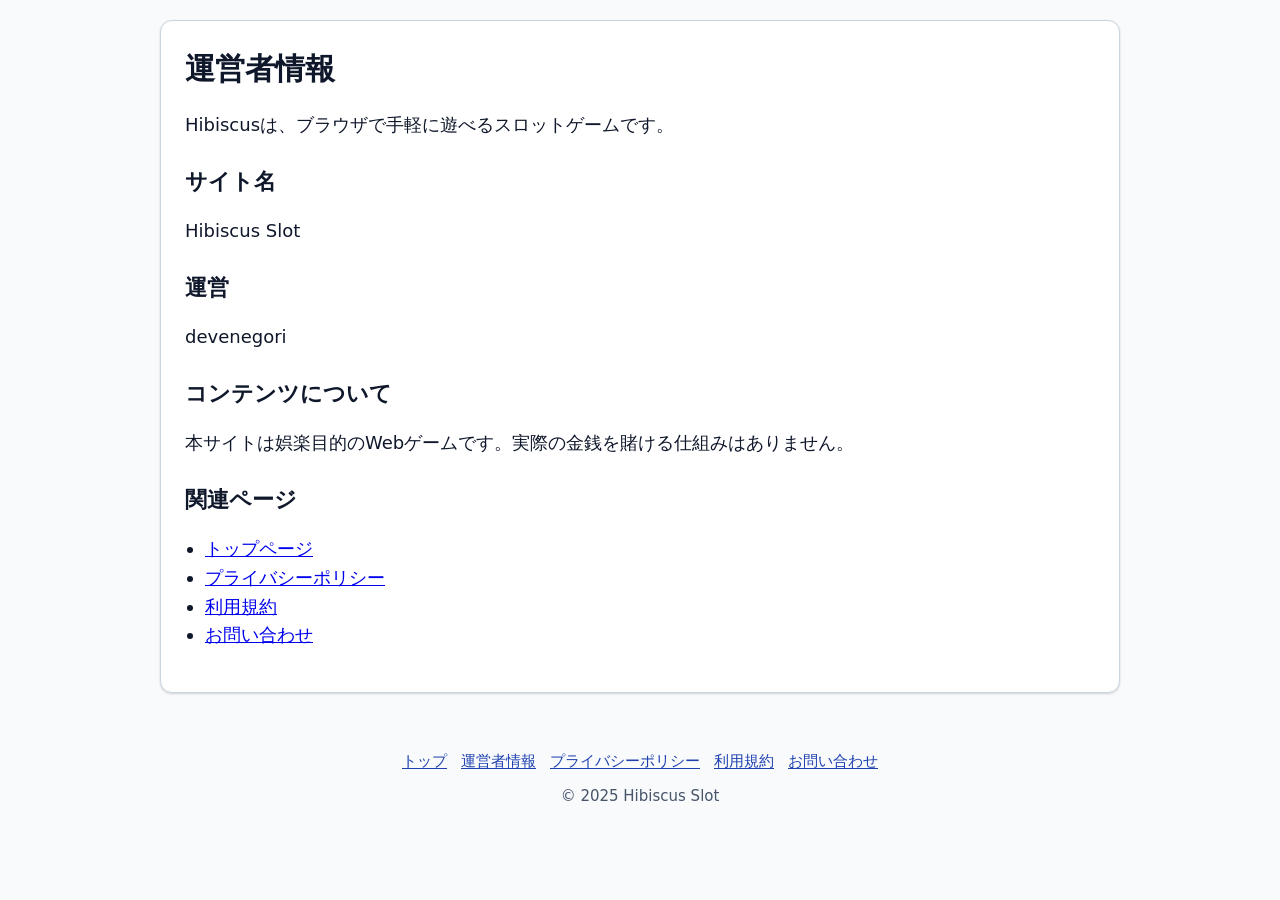
==== about.html @ 3efffb75 "Add policy pages and rename public site branding to Hibiscus" ====
<!DOCTYPE html>
<html lang="ja">
<head>
  <meta charset="UTF-8">
  <meta name="viewport" content="width=device-width, initial-scale=1.0">
  <title>運営者情報 | Hibiscus</title>
  <script async src="https://pagead2.googlesyndication.com/pagead/js/adsbygoogle.js?client=ca-pub-4931880787884929" crossorigin="anonymous"></script>
  <link rel="icon" href="data:,">
  <meta name="color-scheme" content="light dark">
  <link rel="stylesheet" href="style.css?v=20260310-5">
</head>
<body>
  <main class="static-page-main">
    <article class="static-page-card">
      <h1>運営者情報</h1>
      <p>Hibiscusは、ブラウザで手軽に遊べるスロットゲームです。</p>

      <h2>サイト名</h2>
      <p>Hibiscus Slot</p>

      <h2>運営</h2>
      <p>devenegori</p>

      <h2>コンテンツについて</h2>
      <p>本サイトは娯楽目的のWebゲームです。実際の金銭を賭ける仕組みはありません。</p>

      <h2>関連ページ</h2>
      <ul>
        <li><a href="index.html">トップページ</a></li>
        <li><a href="privacy-policy.html">プライバシーポリシー</a></li>
        <li><a href="terms.html">利用規約</a></li>
        <li><a href="contact.html">お問い合わせ</a></li>
      </ul>
    </article>
  </main>

  <footer class="app-footer" role="contentinfo">
    <nav class="footer-links" aria-label="サイト情報">
      <a href="index.html">トップ</a>
      <a href="about.html">運営者情報</a>
      <a href="privacy-policy.html">プライバシーポリシー</a>
      <a href="terms.html">利用規約</a>
      <a href="contact.html">お問い合わせ</a>
    </nav>
    <small>© 2025 Hibiscus Slot</small>
  </footer>
</body>
</html>
---- style.css ----
/* Design tokens */
:root {
  --color-bg: #f8fafc;
  --color-surface: #ffffff;
  --color-text: #0f172a;
  --color-muted: #475569;
  --color-primary: #1e40af;
  --color-primary-hover: #1d4ed8;
  --color-border: #cbd5e1;
  --color-error: #dc2626;
  --shadow: 0 1px 2px rgba(0,0,0,0.06), 0 1px 3px rgba(0,0,0,0.1);
  --radius: 12px;
  --spacing: 16px;
  --font-family: system-ui, -apple-system, Segoe UI, Roboto, Helvetica, Arial, "Noto Sans JP", "Hiragino Kaku Gothic ProN", "BIZ UDGothic", Meiryo, sans-serif;
  --fs-base: clamp(14px, 1.2vw + 10px, 18px);
  --fs-h1: clamp(20px, 2vw + 16px, 28px);
  --fs-h2: clamp(18px, 1.4vw + 14px, 22px);

  /* Dark mode tokens */
  --color-bg-dark: #0b1222;
  --color-surface-dark: #0f172a;
  --color-text-dark: #e5e7eb;
  --color-muted-dark: #9ca3af;
  --color-primary-dark: #3b82f6;
  --color-primary-hover-dark: #60a5fa;
  --color-border-dark: #334155;
}

html, body { height: 100%; }
html { scroll-behavior: smooth; }

/* Use dynamic viewport unit for mobile URL bar collapse */
:root { --vh: 1vh; }
.app-main { min-height: calc(var(--vh) * 100 - 60px); }

body {
  font-family: var(--font-family);
  background-color: var(--color-bg);
  color: var(--color-text);
  margin: 0;
  line-height: 1.6;
  font-size: var(--fs-base);
  -webkit-tap-highlight-color: transparent;
  display: flex;
  flex-direction: column;
  align-items: center;
}

body.dark {
  --color-bg: var(--color-bg-dark);
  --color-surface: var(--color-surface-dark);
  --color-text: var(--color-text-dark);
  --color-muted: var(--color-muted-dark);
  --color-primary: var(--color-primary-dark);
  --color-primary-hover: var(--color-primary-hover-dark);
  --color-border: var(--color-border-dark);
}

.app-main {
  width: 100%;
  max-width: 1100px;
  padding: 16px clamp(16px, 4vw, 32px) 32px;
  display: flex;
  flex-direction: column;
  gap: clamp(16px, 4vw, 32px);
  align-items: center;
}
/* 以前の2カラムは廃止し、常に1カラムで上部をゲームに占有させる */

.app-main > * {
  width: 100%;
}

.game-panel, .settings-panel, .side-panel {
  background: var(--color-surface);
  border: 1px solid var(--color-border);
  border-radius: var(--radius);
  padding: clamp(12px, 2vw, 20px);
  box-shadow: var(--shadow);
}

.slot-container { display: grid; grid-auto-flow: row; justify-items: center; gap: 8px; width: 100%; }
.top-hud { display: grid; grid-auto-flow: row; justify-items: center; gap: 6px; margin-bottom: 8px; }
.ad-status-strip {
  display: flex;
  gap: 12px;
  align-items: center;
  justify-content: center;
  flex-wrap: wrap;
  font-size: 12px;
  font-weight: 700;
  color: rgba(255,255,255,.88);
  background: rgba(0,0,0,.35);
  border: 1px solid rgba(255,255,255,.12);
  border-radius: 999px;
  padding: 4px 10px;
}
.top-hud .credit-panel { position: static; left: auto; top: auto; transform: none; }
.top-hud .meter-panel { position: static; left: auto; top: auto; transform: none; }
.reel-frame {
  position: relative;
  display: flex;
  justify-content: center;
  align-items: center;
  gap: clamp(8px, 2vw, 16px);
  --marqueeH: clamp(16px, 3vw, 24px);
  padding: calc(var(--marqueeH) + 10px) clamp(14px, 3vw, 20px) clamp(10px, 2vw, 16px);
  border-radius: 16px;
  background:
    radial-gradient(120% 120% at 50% 30%, rgba(255,90,0,.18), rgba(255,0,0,0) 60%),
    linear-gradient(180deg, #1a1f2b, #0f1420);
  border: 3px solid #2b3445;
  box-shadow: inset 0 2px 8px rgba(0,0,0,.5), 0 10px 24px rgba(0,0,0,.35);
}

/* Digital credit display (top) */
.credit-panel {
  position: absolute;
  top: 6px;
  left: 50%;
  transform: translateX(-50%);
  display: inline-grid;
  grid-auto-flow: row;
  gap: 2px;
  align-items: center;
  justify-items: center;
  padding: 6px 10px;
  min-width: clamp(120px, 28vw, 200px);
  border-radius: 8px;
  background: radial-gradient(120% 120% at 50% 50%, rgba(0,0,0,.65), rgba(0,0,0,.4));
  border: 1px solid rgba(255,255,255,.08);
  box-shadow: inset 0 2px 8px rgba(0,0,0,.6), 0 2px 8px rgba(0,0,0,.3);
  z-index: 4; /* above hibiscus background, below reels */
}
.credit-label {
  font-size: 10px;
  letter-spacing: 0.28em;
  color: rgba(255,255,255,.55);
  font-weight: 700;
}
.digit-display {
  font-variant-numeric: tabular-nums;
  font-family: "Segoe UI Mono", Consolas, Menlo, monospace;
  font-size: clamp(22px, 6vw, 42px);
  line-height: 1;
  letter-spacing: 0.08em;
  color: #1cff76;
  text-shadow:
    0 0 6px rgba(0,255,120,.88),
    0 0 14px rgba(0,180,90,.75),
    0 0 26px rgba(0,140,70,.6);
  filter: saturate(1.2) brightness(1.05);
}

/* Stats meters under the credit */
.meter-panel {
  position: absolute;
  top: 44px;
  left: 50%;
  transform: translateX(-50%);
  display: grid;
  grid-auto-flow: column;
  grid-auto-columns: minmax(90px, 1fr);
  gap: 6px;
  z-index: 4;
}
.meter-box { display: grid; justify-items: center; gap: 2px; padding: 4px 6px; background: rgba(0,0,0,.35); border: 1px solid rgba(255,255,255,.08); border-radius: 6px; box-shadow: inset 0 2px 8px rgba(0,0,0,.5); }
.meter-label { font-size: 10px; color: rgba(255,255,255,.66); letter-spacing: .12em; font-weight: 700; }
.meter-label.red { color: #ff6b6b; }
.meter-label.orange { color: #ffb85c; }
.meter-label.cyan { color: #60a5fa; }
.digit-small { font-family: "Segoe UI Mono", Consolas, Menlo, monospace; font-variant-numeric: tabular-nums; font-size: clamp(14px, 3.6vw, 18px); color: #a7f3d0; text-shadow: 0 0 6px rgba(34,197,94,.9), 0 0 12px rgba(16,185,129,.7); }
.digit-small.red { color: #ff6666; text-shadow: 0 0 6px rgba(255,80,80,.9), 0 0 12px rgba(200,50,50,.7); }
.digit-small.orange { color: #ffb85c; text-shadow: 0 0 6px rgba(255,184,92,.9), 0 0 12px rgba(220,120,50,.7); }
.digit-small.cyan { color: #7dd3fc; text-shadow: 0 0 6px rgba(125,211,252,.9), 0 0 12px rgba(59,130,246,.7); }
.digit-display.ping { animation: digit-ping .28s ease-out 1; }
@keyframes digit-ping {
  0% { filter: saturate(1.2) brightness(1.05); text-shadow: 0 0 8px rgba(0,255,120,.9), 0 0 14px rgba(0,180,90,.8), 0 0 26px rgba(0,140,70,.65); }
  50% { filter: saturate(1.6) brightness(1.35); text-shadow: 0 0 12px rgba(0,255,120,1), 0 0 22px rgba(0,220,120,.95), 0 0 38px rgba(0,180,90,.85); }
  100% { filter: saturate(1.2) brightness(1.05); }
}
.slot-machine { display: inline-flex; justify-content: center; align-items: center; gap: clamp(8px, 2vw, 16px); position: relative; z-index: 5; }
.game-panel, .reel-frame, .slot-machine { cursor: pointer; }
.reel {
  width: clamp(72px, 12vw, 120px);
  height: clamp(108px, 18vw, 180px);
  border: 2px solid #3b4457;
  background: linear-gradient(180deg, #eef0f5, #cfd6e0);
  overflow: hidden;
  display: flex;
  flex-direction: column;
  justify-content: center;
  border-radius: 10px;
  box-shadow: inset 0 2px 10px rgba(0,0,0,.25), 0 2px 6px rgba(0,0,0,.25);
}
.reel-content { display: flex; flex-direction: column; }
.reel span {
  height: calc(100% / 3);
  display: grid;
  place-items: center;
  font-size: clamp(24px, 4vw, 36px);
  font-weight: 700;
  user-select: none;
}
.reel span.bar { background: #111827; color: #fff; border-radius: 6px; padding: 2px 8px; letter-spacing: .08em; }
.seven {
  /* Bold, vivid pink 7 with dark outline (high contrast) */
  font-family: "Arial Black", Impact, var(--font-family);
  font-weight: 900;
  font-size: clamp(28px, 5.2vw, 46px);
  color: #ff39b4; /* vivid pink */
  /* Dark outline for readability on light reel */
  -webkit-text-stroke: 2.2px #1a0a1a;
  text-shadow:
    -1px -1px 0 #1a0a1a,
     1px -1px 0 #1a0a1a,
    -1px  1px 0 #1a0a1a,
     1px  1px 0 #1a0a1a,
     0px  2px 4px rgba(0,0,0,.35),
     0px -1px 0 rgba(255,255,255,.65);
}

.message { font-weight: 700; margin-top: 8px; min-height: 1.6em; opacity: 0; transform: translateY(6px); transition: opacity .25s ease, transform .25s ease; }
.message.show { opacity: 1; transform: translateY(0); }
.message.error { color: var(--color-error); }
.coin { margin-top: 4px; color: var(--color-muted); font-weight: 600; }

.ad-overlay-root {
  position: fixed;
  inset: 0;
  z-index: 1000;
  display: grid;
  place-items: center;
  pointer-events: none;
}
.ad-overlay-root[hidden] { display: none !important; }

.ad-modal {
  position: absolute;
  inset: 0;
  background: rgba(0, 0, 0, 0.55);
  display: grid;
  place-items: center;
  padding: 16px;
  pointer-events: auto;
}
.ad-modal[hidden] { display: none !important; }

.ad-modal-card {
  width: min(92vw, 420px);
  background: var(--color-surface);
  color: var(--color-text);
  border: 1px solid var(--color-border);
  border-radius: 14px;
  box-shadow: var(--shadow);
  padding: 18px;
}

.ad-modal-card h2 {
  margin: 0 0 8px;
  font-size: clamp(18px, 3vw, 22px);
}

.ad-modal-card p {
  margin: 0 0 14px;
  color: var(--color-muted);
}

.ad-modal-actions {
  display: flex;
  gap: 10px;
  justify-content: flex-end;
  flex-wrap: wrap;
}

.ad-btn {
  min-height: 40px;
  padding: 8px 14px;
  border-radius: 10px;
  border: 1px solid var(--color-border);
  background: var(--color-surface);
  color: var(--color-text);
  cursor: pointer;
}

.ad-btn.ad-btn-primary {
  background: var(--color-primary);
  color: #fff;
  border-color: transparent;
}

.ad-btn:disabled {
  opacity: .6;
  cursor: not-allowed;
}

.footer-links {
  display: flex;
  flex-wrap: wrap;
  gap: 10px 14px;
  justify-content: center;
  margin-bottom: 8px;
}

.footer-links a {
  color: var(--color-primary);
  text-decoration: underline;
  text-underline-offset: 2px;
  font-size: 0.95rem;
}

.static-page-main {
  width: min(960px, calc(100% - 32px));
  margin: 20px auto 40px;
}

.static-page-card {
  background: var(--color-surface);
  border: 1px solid var(--color-border);
  border-radius: var(--radius);
  box-shadow: var(--shadow);
  padding: clamp(16px, 2.4vw, 24px);
}

.static-page-card h1 {
  margin: 0 0 12px;
  font-size: clamp(22px, 3.2vw, 30px);
}

.static-page-card h2 {
  margin: 24px 0 8px;
  font-size: clamp(18px, 2.4vw, 22px);
}

.static-page-card p,
.static-page-card li {
  color: var(--color-text);
}

.static-page-card ul {
  padding-left: 20px;
}

.controls { display: flex; justify-content: center; flex-wrap: wrap; gap: 12px; margin-top: 10px; }
button { min-height: 44px; min-width: 44px; padding: 10px 16px; font-size: 1rem; background: var(--color-primary); color: #fff; border: none; border-radius: 999px; cursor: pointer; box-shadow: var(--shadow); transition: background .2s, transform .06s;
}
button.primary { font-weight: 700; }
@media (hover: hover) { button:hover:not(:disabled) { background: var(--color-primary-hover); transform: translateY(-1px); } }
button:active { transform: translateY(0); }
button:disabled { background: var(--color-border); cursor: not-allowed; box-shadow: none; }
button:focus-visible { outline: 2px solid var(--color-primary); outline-offset: 2px; }

.button-like { background: var(--color-surface); color: var(--color-text); border: 1px solid var(--color-border); border-radius: 10px; padding: 8px 12px; }
.select-like { background: var(--color-surface); color: var(--color-text); border: 1px solid var(--color-border); border-radius: 10px; padding: 8px 12px; min-height: 40px; }

/* Hibiscus */
.hibiscus-side {
  position: relative;
  width: clamp(64px, 12vw, 112px);
  height: clamp(64px, 12vw, 112px);
  background: radial-gradient(circle at 50% 50%, rgba(255,0,0,0.08) 0%, transparent 70%);
  border-radius: 50%;
  pointer-events: none;
  isolation: isolate; /* layer for ::before/::after z-index */
}
.reel-frame .hibiscus-side { position: absolute; top: -34px; z-index: 2; }
.reel-frame #hibiscus { left: -26px; }
.reel-frame #hibiscus-right { right: -26px; }
.hibiscus-side::after {
  
  /* Leaves behind the flower */
  content: "";
  position: absolute;
  inset: 0;
  z-index: 1;
  background: center/contain no-repeat url("data:image/svg+xml;utf8,<svg xmlns='http://www.w3.org/2000/svg' viewBox='0 0 100 100'><g fill='%2322c55e' opacity='0.95'><ellipse cx='18' cy='62' rx='18' ry='10' transform='rotate(-28 18 62)'/><ellipse cx='82' cy='62' rx='18' ry='10' transform='rotate(28 82 62)'/></g><g fill='%2334d399' opacity='0.45'><ellipse cx='22' cy='60' rx='10' ry='6' transform='rotate(-28 22 60)'/><ellipse cx='78' cy='60' rx='10' ry='6' transform='rotate(28 78 60)'/></g></svg>");
  opacity: .2;
  filter: saturate(.9) brightness(.92);
}
.hibiscus-side::before {
  content: "";
  position: absolute;
  inset: 0;
  z-index: 2;
  background: center/contain no-repeat url("data:image/svg+xml;utf8,<svg xmlns='http://www.w3.org/2000/svg' viewBox='0 0 100 100'><g fill='%23ff1a1a'><ellipse cx='50' cy='16' rx='18' ry='22'/><ellipse cx='82' cy='34' rx='18' ry='22' transform='rotate(20 82 34)'/><ellipse cx='68' cy='78' rx='18' ry='22' transform='rotate(40 68 78)'/><ellipse cx='32' cy='78' rx='18' ry='22' transform='rotate(-40 32 78)'/><ellipse cx='18' cy='34' rx='18' ry='22' transform='rotate(-20 18 34)'/></g><circle cx='50' cy='52' r='12' fill='%23ffd84d'/><circle cx='54' cy='48' r='4' fill='%23ffffff' opacity='0.7'/></svg>");
  opacity: .18;
  filter: saturate(.7) brightness(.95);
  transition: opacity .2s ease, filter .2s ease, transform .2s ease;
}
.hibiscus-side.glowing,
.hibiscus-side.glow-normal {
  background: radial-gradient(circle at 50% 50%, rgba(255,0,0,0.35) 0%, rgba(255,0,0,0.22) 40%, transparent 75%);
  box-shadow: 0 0 14px rgba(255,0,0,0.65), 0 0 32px rgba(255,0,0,0.5), 0 0 60px rgba(255,0,0,0.35);
  animation: hibiscus-blink .44s steps(2, jump-none) infinite, pulse-glow 1.1s ease-in-out infinite;
}
.hibiscus-side.glowing::before,
.hibiscus-side.glow-normal::before,
.hibiscus-side.glow-strobe::before,
.hibiscus-side.glow-breathe::before,
.hibiscus-side.glow-wave::before,
.hibiscus-side.glow-twinkle::before,
.hibiscus-side.glow-steady::before,
.hibiscus-side.glow-ultraslow::before,
.hibiscus-side.glow-rotate::before,
.hibiscus-side.glow-leaf::before,
.hibiscus-side.glowing::after,
.hibiscus-side.glow-normal::after,
.hibiscus-side.glow-strobe::after,
.hibiscus-side.glow-breathe::after,
.hibiscus-side.glow-wave::after,
.hibiscus-side.glow-twinkle::after,
.hibiscus-side.glow-steady::after,
.hibiscus-side.glow-ultraslow::after,
.hibiscus-side.glow-leaf::after {
  opacity: 1;
  filter: saturate(1.25) brightness(1.1) drop-shadow(0 0 6px rgba(255,0,0,.55)) drop-shadow(0 0 14px rgba(255,0,0,.4));
}
.hibiscus-side.glow-strobe {
  background: radial-gradient(circle at 50% 50%, rgba(255,0,0,0.45) 0%, rgba(255,0,0,0.28) 40%, transparent 75%);
  box-shadow: 0 0 18px rgba(255,0,0,0.8), 0 0 46px rgba(255,0,0,0.6), 0 0 72px rgba(255,0,0,0.45);
  animation: strobe 0.18s steps(2, jump-none) infinite;
}
.hibiscus-side.glow-breathe {
  background: radial-gradient(circle at 50% 50%, rgba(255,0,0,0.32) 0%, rgba(255,0,0,0.2) 40%, transparent 75%);
  box-shadow: 0 0 18px rgba(255,0,0,0.6), 0 0 38px rgba(255,0,0,0.45);
  animation: pulse-glow 1.6s ease-in-out infinite;
}
.hibiscus-side.glow-wave {
  background: radial-gradient(circle at 50% 50%, rgba(255,0,0,0.36) 0%, rgba(255,0,0,0.24) 40%, transparent 75%);
  box-shadow: 0 0 16px rgba(255,0,0,0.7), 0 0 40px rgba(255,0,0,0.5);
  animation: hibiscus-blink .44s steps(2, jump-none) infinite;
}
.hibiscus-side.wave-a { animation-delay: 0s; }
.hibiscus-side.wave-b { animation-delay: .22s; }
.hibiscus-side.glow-twinkle {
  background: radial-gradient(circle at 50% 50%, rgba(255,0,0,0.4) 0%, rgba(255,0,0,0.26) 40%, transparent 75%);
  box-shadow: 0 0 20px rgba(255,0,0,0.78), 0 0 56px rgba(255,0,0,0.55);
  animation: twinkle 0.12s steps(2, jump-none) infinite, pulse-glow 1.2s ease-in-out infinite;
}
.hibiscus-side.glow-steady {
  background: radial-gradient(circle at 50% 50%, rgba(255,0,0,0.5) 0%, rgba(255,0,0,0.28) 40%, transparent 75%);
  box-shadow: 0 0 22px rgba(255,0,0,0.85), 0 0 64px rgba(255,0,0,0.6);
}
.hibiscus-side.glow-ultraslow {
  background: radial-gradient(circle at 50% 50%, rgba(255,0,0,0.35) 0%, rgba(255,0,0,0.22) 40%, transparent 75%);
  animation: hibiscus-blink 2.2s steps(2, jump-none) infinite;
}
.hibiscus-side.flash-red,
.hibiscus-side.flash-blue,
.hibiscus-side.flash-yellow {
  animation: color-flash .42s ease-out 1;
}

@keyframes color-flash {
  0% { box-shadow: 0 0 12px rgba(255,0,0,0.0); filter: brightness(1); }
  20% { box-shadow: 0 0 28px var(--flash-color, rgba(255,0,0,0.9)); filter: brightness(1.2); }
  100% { box-shadow: 0 0 6px rgba(255,0,0,0.0); filter: brightness(1); }
}
.flash-red { --flash-color: rgba(255,60,60,0.95) !important; }
.flash-blue { --flash-color: rgba(80,160,255,0.95) !important; }
.flash-yellow { --flash-color: rgba(255,224,60,0.95) !important; }

/* Premium: rotate the flower */
.hibiscus-side.glow-rotate { animation: pulse-glow 1.2s ease-in-out infinite; }
.hibiscus-side.glow-rotate::before { animation: rotate-hibi 2.6s linear infinite; transform-origin: 50% 50%; }
@keyframes rotate-hibi { from { transform: rotate(0deg);} to { transform: rotate(360deg);} }
/* Ultra premium: leaves-only green blink */
.hibiscus-side.glow-leaf {
  background: radial-gradient(circle at 50% 50%, rgba(16,185,129,0.34) 0%, rgba(16,185,129,0.18) 40%, transparent 75%);
  box-shadow: 0 0 16px rgba(16,185,129,0.7), 0 0 40px rgba(16,185,129,0.5);
}
.hibiscus-side.glow-leaf::before { opacity: .12; filter: saturate(.5) brightness(.7); }
.hibiscus-side.glow-leaf::after { filter: saturate(1.4) brightness(1.25) drop-shadow(0 0 10px rgba(16,185,129,.65)); animation: twinkle 0.14s steps(2, jump-none) infinite, pulse-glow 1.2s ease-in-out infinite; }

/* Premium: center-only yellow glow */
.hibiscus-side.glow-center {
  background: radial-gradient(circle at 50% 50%, rgba(255,216,77,0.35) 0%, rgba(255,216,77,0.22) 40%, transparent 75%);
  box-shadow: 0 0 14px rgba(255,216,77,0.65), 0 0 32px rgba(255,216,77,0.5), 0 0 60px rgba(255,216,77,0.35);
  animation: hibiscus-blink .44s steps(2, jump-none) infinite, pulse-glow 1.1s ease-in-out infinite;
}
.hibiscus-side.glow-center::before {
  background: center/contain no-repeat url("data:image/svg+xml;utf8,<svg xmlns='http://www.w3.org/2000/svg' viewBox='0 0 100 100'><circle cx='50' cy='52' r='12' fill='%23ffd84d'/><circle cx='54' cy='48' r='4' fill='%23ffffff' opacity='0.7'/></svg>");
}
.hibiscus-side.glow-center::after { opacity: 0; }

/* Premium: three-petal blink */
.hibiscus-side.glow-petal3 {
  background: radial-gradient(circle at 50% 50%, rgba(255,0,0,0.35) 0%, rgba(255,0,0,0.22) 40%, transparent 75%);
  box-shadow: 0 0 14px rgba(255,0,0,0.65), 0 0 32px rgba(255,0,0,0.5), 0 0 60px rgba(255,0,0,0.35);
  animation: hibiscus-blink .44s steps(2, jump-none) infinite, pulse-glow 1.1s ease-in-out infinite;
}
.hibiscus-side.glow-petal3::before {
  background: center/contain no-repeat url("data:image/svg+xml;utf8,<svg xmlns='http://www.w3.org/2000/svg' viewBox='0 0 100 100'><g fill='%23ff1a1a'><ellipse cx='50' cy='16' rx='18' ry='22'/><ellipse cx='82' cy='34' rx='18' ry='22' transform='rotate(20 82 34)'/><ellipse cx='18' cy='34' rx='18' ry='22' transform='rotate(-20 18 34)'/></g><circle cx='50' cy='52' r='12' fill='%23ffd84d'/><circle cx='54' cy='48' r='4' fill='%23ffffff' opacity='0.7'/></svg>");
}
@keyframes hibiscus-blink { 0%,100%{opacity:1;} 50%{opacity:.22;} }
@keyframes pulse-glow { 0%{ transform: scale(1);} 50%{ transform: scale(1.08);} 100%{ transform: scale(1);} }
@keyframes strobe { 0%,100%{filter: saturate(1.3) brightness(1.1);} 50%{ filter: saturate(1.3) brightness(0.6);} }
@keyframes twinkle { 0%,100%{opacity:1;} 50%{opacity:.2;} }

/* Reel spin scrolling */
@keyframes spin { 0%{ transform: translateY(0%);} 100%{ transform: translateY(-50%);} }
@keyframes spin-reverse { 0%{ transform: translateY(0%);} 100%{ transform: translateY(50%);} }
@keyframes reel-shake { 0%,100%{ transform: translate(0,0) rotate(0);} 20%{ transform: translate(-1px,1px) rotate(-0.8deg);} 40%{ transform: translate(2px,-1px) rotate(0.6deg);} 60%{ transform: translate(-2px,1px) rotate(-0.6deg);} 80%{ transform: translate(1px,-1px) rotate(0.8deg);} }
.reel-content.glitching { animation: reel-shake .5s steps(6,end); }
.reel-content.reverse { animation: spin-reverse .12s linear infinite; }
.reel-content.stall { animation-play-state: paused !important; }
@keyframes reel-nudge { 0%{ transform: translateY(0);} 50%{ transform: translateY(-8%);} 100%{ transform: translateY(0);} }
.reel-content.nudge { animation: reel-nudge .14s ease-out 1; }

/* Screen flash overlay for premium */
.flash-overlay { position: fixed; inset: 0; background: rgba(255,255,255,0.0); pointer-events: none; z-index: 9999; animation: flash-burst .18s ease-out 1; }
@keyframes flash-burst { 0%{ background: rgba(255,255,255,0); } 30%{ background: rgba(255,255,255,0.9);} 100%{ background: rgba(255,255,255,0);} }

/* Cabinet-like front panel */
.cabinet-panel {
  margin-top: 10px;
  display: grid;
  grid-template-columns: 1fr auto 1fr;
  align-items: center;
  gap: 12px;
  padding: 10px 12px;
  background: linear-gradient(180deg, #2b2f3a, #1b1e27);
  border-radius: 14px;
  border: 1px solid rgba(255,255,255,.06);
  box-shadow: inset 0 4px 10px rgba(0,0,0,.35), 0 4px 12px rgba(0,0,0,.2);
}
.cabinet-panel .panel-left, .cabinet-panel .panel-right, .cabinet-panel .panel-center {
  display: inline-flex; align-items: center; gap: 10px; justify-content: center;
}
.cabinet-panel .meter { color: #e5e7eb; font-weight: 700; }
.cabinet-panel .meter strong { font-size: 1.1rem; }

.cabinet-panel .bet {
  background: radial-gradient(circle at 30% 30%, #ff6363, #c81e1e);
  color: #fff; border-radius: 999px; padding: 10px 18px; font-weight: 800; letter-spacing: .06em; box-shadow: 0 4px 8px rgba(0,0,0,.35), inset 0 2px 6px rgba(255,255,255,.25);
}
.cabinet-panel .stop {
  width: 60px; height: 60px; border-radius: 50%;
  background: radial-gradient(circle at 30% 30%, #ff4d4d, #b91c1c);
  color: #fff; font-size: 1.1rem; font-weight: 800; border: none; box-shadow: 0 6px 12px rgba(0,0,0,.4), inset 0 3px 8px rgba(255,255,255,.25);
}
.cabinet-panel .stop:disabled { filter: grayscale(.35) brightness(.8); opacity: .7; }

/* Joystick-style lever */
.cabinet-panel .lever.joystick { position: relative; width: 96px; height: 96px; background: none; border: none; box-shadow: none; padding: 0; }
.lever.joystick .lever-base { position: absolute; inset: 2px; border-radius: 50%; background:
  radial-gradient(circle at 50% 50%, #111827 0 24%, transparent 25%),
  conic-gradient(from 200deg, rgba(255,255,255,.18), rgba(255,255,255,0) 60%),
  radial-gradient(circle at 50% 50%, #475569 0 60%, #1f2937 61% 100%);
  box-shadow: inset 0 8px 12px rgba(0,0,0,.35), 0 6px 16px rgba(0,0,0,.35);
}
.lever.joystick .lever-base::after{ content:""; position:absolute; left:50%; top:10%; transform: translateX(-50%); width:26px; height:78%; border-radius: 14px; background: linear-gradient(180deg, rgba(15,23,42,.65), rgba(15,23,42,.25)); box-shadow: inset 0 6px 10px rgba(0,0,0,.35), inset 0 -8px 12px rgba(255,255,255,.08); }
.lever.joystick .lever-stick { position: absolute; left: 50%; top: 16%; width: 18px; height: 60px; transform: translateX(-50%); border-radius: 12px; background: linear-gradient(180deg, #ffffff, #cdd6e1); box-shadow: inset 0 2px 6px rgba(255,255,255,.6), inset 0 -6px 10px rgba(15,23,42,.2); transition: top .16s ease; }
.lever.joystick .lever-ball { position: absolute; left: 50%; top: 56%; transform: translate(-50%, 0); width: 38px; height: 38px; border-radius: 50%; background: radial-gradient(circle at 35% 30%, #fff6, #fff0 42%), radial-gradient(circle at 50% 50%, #ff834d 0, #f97316 60%, #b45309 100%); box-shadow: 0 6px 10px rgba(0,0,0,.35), inset 0 3px 8px rgba(255,255,255,.35); transition: top .16s ease, transform .16s ease; }
.lever.joystick:hover .lever-ball { transform: translate(-50%, 1px) scale(1.02); }
.lever.joystick:active .lever-ball, .lever.joystick.engaged .lever-ball { top: 78%; transform: translate(-50%, 0) scale(.98); }
.lever.joystick:active .lever-stick, .lever.joystick.engaged .lever-stick { top: 34%; }
.lever.joystick:focus-visible { outline: 2px solid #60a5fa; outline-offset: 3px; border-radius: 12px; }

/* How to / Settings */
.howto-list { margin: 0; padding-left: 1.2rem; }
.howto-list li { margin: 4px 0; }
.quests-list { list-style: none; margin: 0; padding: 0; display: grid; gap: 8px; }
.quest-item { display: grid; gap: 4px; }
.quest-title { font-weight: 600; }
.quest-item.completed .quest-title { color: var(--color-muted); text-decoration: line-through; }
.quest-progress { height: 8px; background: var(--color-border); border-radius: 4px; overflow: hidden; }
.quest-progress-bar { height: 100%; background: var(--color-primary); width: 0%; transition: width 0.3s ease; }
.quest-count { font-size: 0.85em; color: var(--color-muted); text-align: right; }
.settings-grid { display: grid; grid-template-columns: 1fr; gap: 10px; }
@media (min-width: 520px) { .settings-grid { grid-template-columns: 1fr 1fr; } }
.setting-item { display: grid; grid-template-columns: auto 1fr; gap: 8px 16px; align-items: center; padding: 10px; border: 1px dashed var(--color-border); border-radius: 10px; }
.setting-label { color: var(--color-muted); }
.setting-control { text-align: right; }
.setting-control .select-like { min-width: 120px; }

.app-footer {
  text-align: center;
  color: var(--color-muted);
  padding: 16px;
  width: 100%;
  max-width: 1100px;
}

.app-footer .developer-credit::before {
  content: '|';
  margin: 0 8px;
}

.ending-overlay {
  position: fixed;
  inset: 0;
  display: flex;
  align-items: center;
  justify-content: center;
  background: rgba(0, 0, 0, 0.9);
  color: #fff;
  text-align: center;
  padding: 40px 20px;
  animation: fade-in 0.8s forwards;
  z-index: 999;
}

.ending-overlay[hidden] {
  display: none;
}

.ending-overlay .credits {
  display: flex;
  flex-direction: column;
  gap: 12px;
  font-size: 1.25rem;
  animation: credits-scroll 5s forwards;
}
.ending-overlay .credits p {
  margin: 0;
  opacity: 0;
  animation: text-fade 0.8s forwards;
}
.ending-overlay .credits p.congrats {
  animation-delay: 0.8s;
}
.ending-overlay .credits p.developer-credit {
  animation-delay: 2.4s;
}

@keyframes text-fade {
  from { opacity: 0; }
  to { opacity: 1; }
}
@keyframes fade-in {
  from { opacity: 0; }
  to { opacity: 1; }
}

@keyframes credits-scroll {
  from { transform: translateY(100%); }
  to { transform: translateY(0); }
}

/* Accessibility helpers */
.sr-only { position: absolute !important; width: 1px; height: 1px; padding: 0; margin: -1px; overflow: hidden; clip: rect(0, 0, 0, 0); white-space: nowrap; border: 0; }

/* Responsive layout for very small screens */
  @media (max-width: 600px) {
  .top-hud { gap: 4px; margin-bottom: 6px; }
  .top-hud .credit-panel { min-width: 140px; }
  .top-hud .meter-panel { grid-auto-columns: minmax(64px, 1fr); }

  .reel-frame { --marqueeH: 24px; padding: calc(var(--marqueeH) + 8px) 12px 10px; border-radius: 14px; }
  .reel-frame .hibiscus-side { width: 54px; height: 54px; top: -24px; }
  .reel-frame #hibiscus { left: -12px; }
  .reel-frame #hibiscus-right { right: -12px; }
    
    /* Move/size the credit display for phones */
    .credit-panel { padding: 6px 10px; min-width: 140px; }
    .digit-display { font-size: clamp(26px, 7vw, 38px); }
    /* Hide bottom coin text on phones to avoid duplication */
    .coin { display: none; }
  /* Controls: lever fixed on the right for thumb reachability */
  .cabinet-panel { grid-template-columns: 1fr auto; gap: 10px; }
  .cabinet-panel .panel-center { grid-column: 1; grid-row: 1; justify-content: flex-start; }
  .cabinet-panel .panel-left { grid-column: 1; grid-row: 2; justify-content: flex-start; }
  .cabinet-panel .panel-right { grid-column: 2; grid-row: 1 / span 2; justify-content: flex-end; align-self: center; }
  .cabinet-panel .stop { width: 62px; height: 62px; }
  .cabinet-panel .lever.joystick { width: 92px; height: 92px; }

  .slot-machine { gap: 6px; }
  .reel { width: 86px; height: 156px; }
  .reel span { font-size: 2.2rem; }
}

/* Reduced motion: limit to decorative effects (keep reels functional) */
@media (prefers-reduced-motion: reduce) {
  .hibiscus-side, .message, .cabinet-panel .lever.joystick::before {
    animation-duration: .001ms !important;
    animation-iteration-count: 1 !important;
  }
  .hibiscus-side, .message, .cabinet-panel .lever.joystick, button {
    transition-duration: .001ms !important;
  }
  html { scroll-behavior: auto !important; }
  /* Do NOT disable .reel-content spin animation */
  .ending-overlay, .ending-overlay .credits {
    animation: none !important;
    transform: none !important;
  }
}
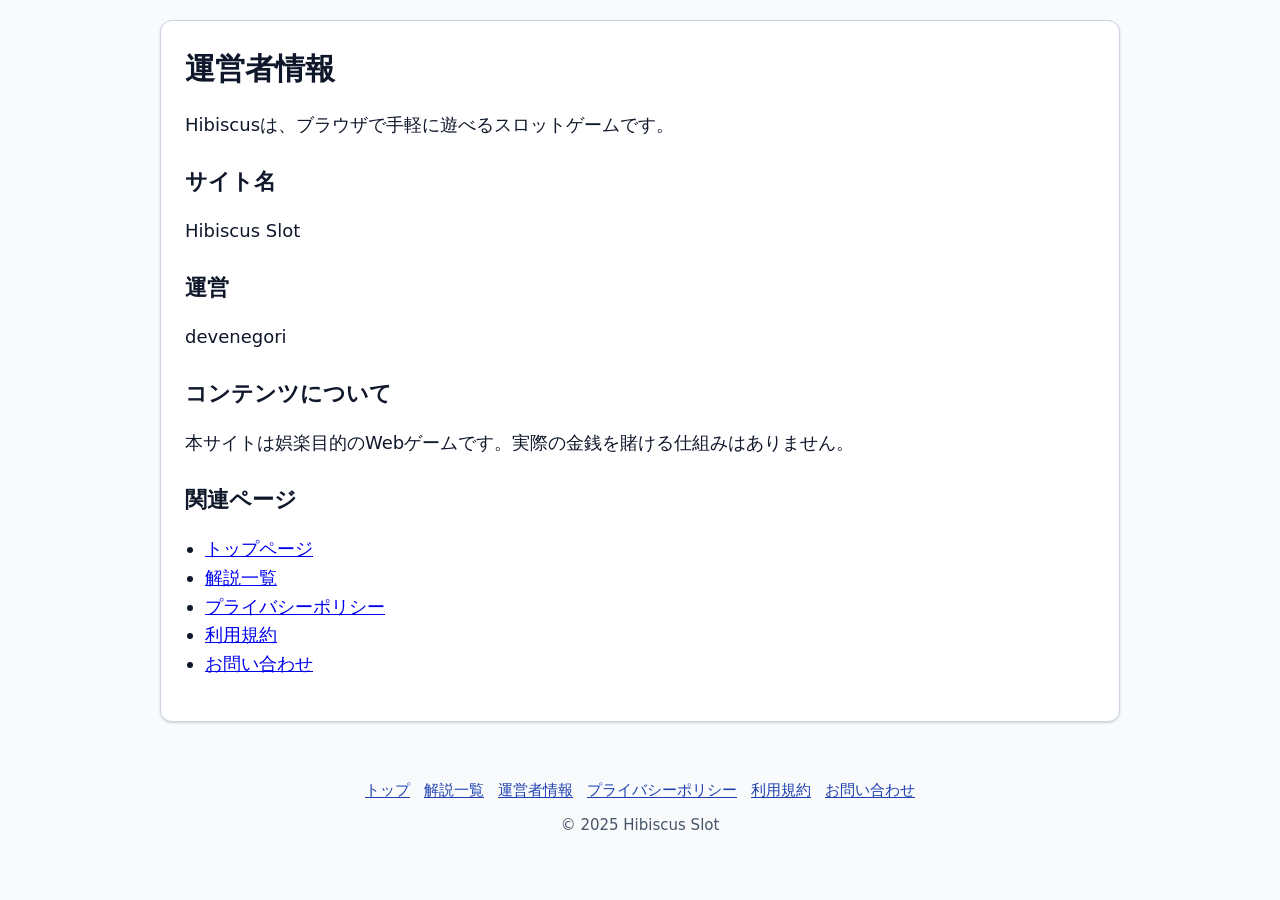
==== commit c4a69d4c: "Add content guides and fix footer layout for AdSense review" ====
--- a/about.html
+++ b/about.html
@@ -7,7 +7,7 @@
   <script async src="https://pagead2.googlesyndication.com/pagead/js/adsbygoogle.js?client=ca-pub-4931880787884929" crossorigin="anonymous"></script>
   <link rel="icon" href="data:,">
   <meta name="color-scheme" content="light dark">
-  <link rel="stylesheet" href="style.css?v=20260310-5">
+  <link rel="stylesheet" href="style.css?v=20260402-1">
 </head>
 <body>
   <main class="static-page-main">
@@ -27,6 +27,7 @@
       <h2>関連ページ</h2>
       <ul>
         <li><a href="index.html">トップページ</a></li>
+        <li><a href="guide.html">解説一覧</a></li>
         <li><a href="privacy-policy.html">プライバシーポリシー</a></li>
         <li><a href="terms.html">利用規約</a></li>
         <li><a href="contact.html">お問い合わせ</a></li>
@@ -37,6 +38,7 @@
   <footer class="app-footer" role="contentinfo">
     <nav class="footer-links" aria-label="サイト情報">
       <a href="index.html">トップ</a>
+      <a href="guide.html">解説一覧</a>
       <a href="about.html">運営者情報</a>
       <a href="privacy-policy.html">プライバシーポリシー</a>
       <a href="terms.html">利用規約</a>
--- a/style.css
+++ b/style.css
@@ -38,12 +38,13 @@
   background-color: var(--color-bg);
   color: var(--color-text);
   margin: 0;
+  min-height: 100vh;
   line-height: 1.6;
   font-size: var(--fs-base);
   -webkit-tap-highlight-color: transparent;
   display: flex;
   flex-direction: column;
-  align-items: center;
+  align-items: stretch;
 }
 
 body.dark {
@@ -64,6 +65,8 @@
   flex-direction: column;
   gap: clamp(16px, 4vw, 32px);
   align-items: center;
+  flex: 1 0 auto;
+  margin: 0 auto;
 }
 /* 以前の2カラムは廃止し、常に1カラムで上部をゲームに占有させる */
 
@@ -560,6 +563,103 @@
 /* How to / Settings */
 .howto-list { margin: 0; padding-left: 1.2rem; }
 .howto-list li { margin: 4px 0; }
+.guide-panel { display: grid; gap: 20px; }
+.guide-panel h2 { margin: 0; }
+.guide-block { display: grid; gap: 10px; }
+.guide-block h3 {
+  margin: 0;
+  font-size: clamp(16px, 1.2vw + 14px, 20px);
+}
+.guide-block p,
+.guide-block ol,
+.guide-block dl {
+  margin: 0;
+}
+.guide-steps {
+  padding-left: 1.3rem;
+  display: grid;
+  gap: 8px;
+}
+.guide-table-wrap {
+  overflow-x: auto;
+  border: 1px solid var(--color-border);
+  border-radius: 10px;
+}
+.guide-table {
+  width: 100%;
+  border-collapse: collapse;
+  min-width: 640px;
+  background: var(--color-surface);
+}
+.guide-table caption {
+  caption-side: top;
+  text-align: left;
+  padding: 0 0 10px;
+  color: var(--color-muted);
+  font-size: 0.95em;
+}
+.guide-table th,
+.guide-table td {
+  padding: 10px 12px;
+  border-bottom: 1px solid var(--color-border);
+  text-align: left;
+  vertical-align: top;
+}
+.guide-table thead th {
+  background: var(--color-bg);
+}
+.guide-table tbody tr:last-child th,
+.guide-table tbody tr:last-child td {
+  border-bottom: none;
+}
+.guide-payouts,
+.guide-faq {
+  display: grid;
+  gap: 12px;
+}
+.guide-payouts > div,
+.guide-faq > div {
+  padding: 12px 14px;
+  border: 1px solid var(--color-border);
+  border-radius: 10px;
+  background: var(--color-bg);
+}
+.guide-payouts dt,
+.guide-faq dt {
+  font-weight: 700;
+  margin-bottom: 4px;
+}
+.guide-payouts dd,
+.guide-faq dd {
+  margin: 0;
+  color: var(--color-text);
+}
+.guide-note {
+  color: var(--color-muted);
+  font-size: 0.95em;
+}
+.guide-links {
+  display: grid;
+  gap: 12px;
+}
+.guide-link-card {
+  display: grid;
+  gap: 6px;
+  padding: 14px 16px;
+  border: 1px solid var(--color-border);
+  border-radius: 12px;
+  background: var(--color-bg);
+  color: var(--color-text);
+  text-decoration: none;
+}
+.guide-link-card strong {
+  color: var(--color-text);
+  font-size: 1rem;
+}
+.guide-link-card span {
+  color: var(--color-muted);
+  font-size: 0.95rem;
+}
 .quests-list { list-style: none; margin: 0; padding: 0; display: grid; gap: 8px; }
 .quest-item { display: grid; gap: 4px; }
 .quest-title { font-weight: 600; }
@@ -580,6 +680,10 @@
   padding: 16px;
   width: 100%;
   max-width: 1100px;
+  margin: 0 auto;
+  flex-shrink: 0;
+  position: relative;
+  z-index: 1;
 }
 
 .app-footer .developer-credit::before {
@@ -668,6 +772,10 @@
   .slot-machine { gap: 6px; }
   .reel { width: 86px; height: 156px; }
   .reel span { font-size: 2.2rem; }
+  .guide-panel { gap: 16px; }
+  .guide-link-card { padding: 12px 14px; }
+  .guide-payouts > div,
+  .guide-faq > div { padding: 10px 12px; }
 }
 
 /* Reduced motion: limit to decorative effects (keep reels functional) */
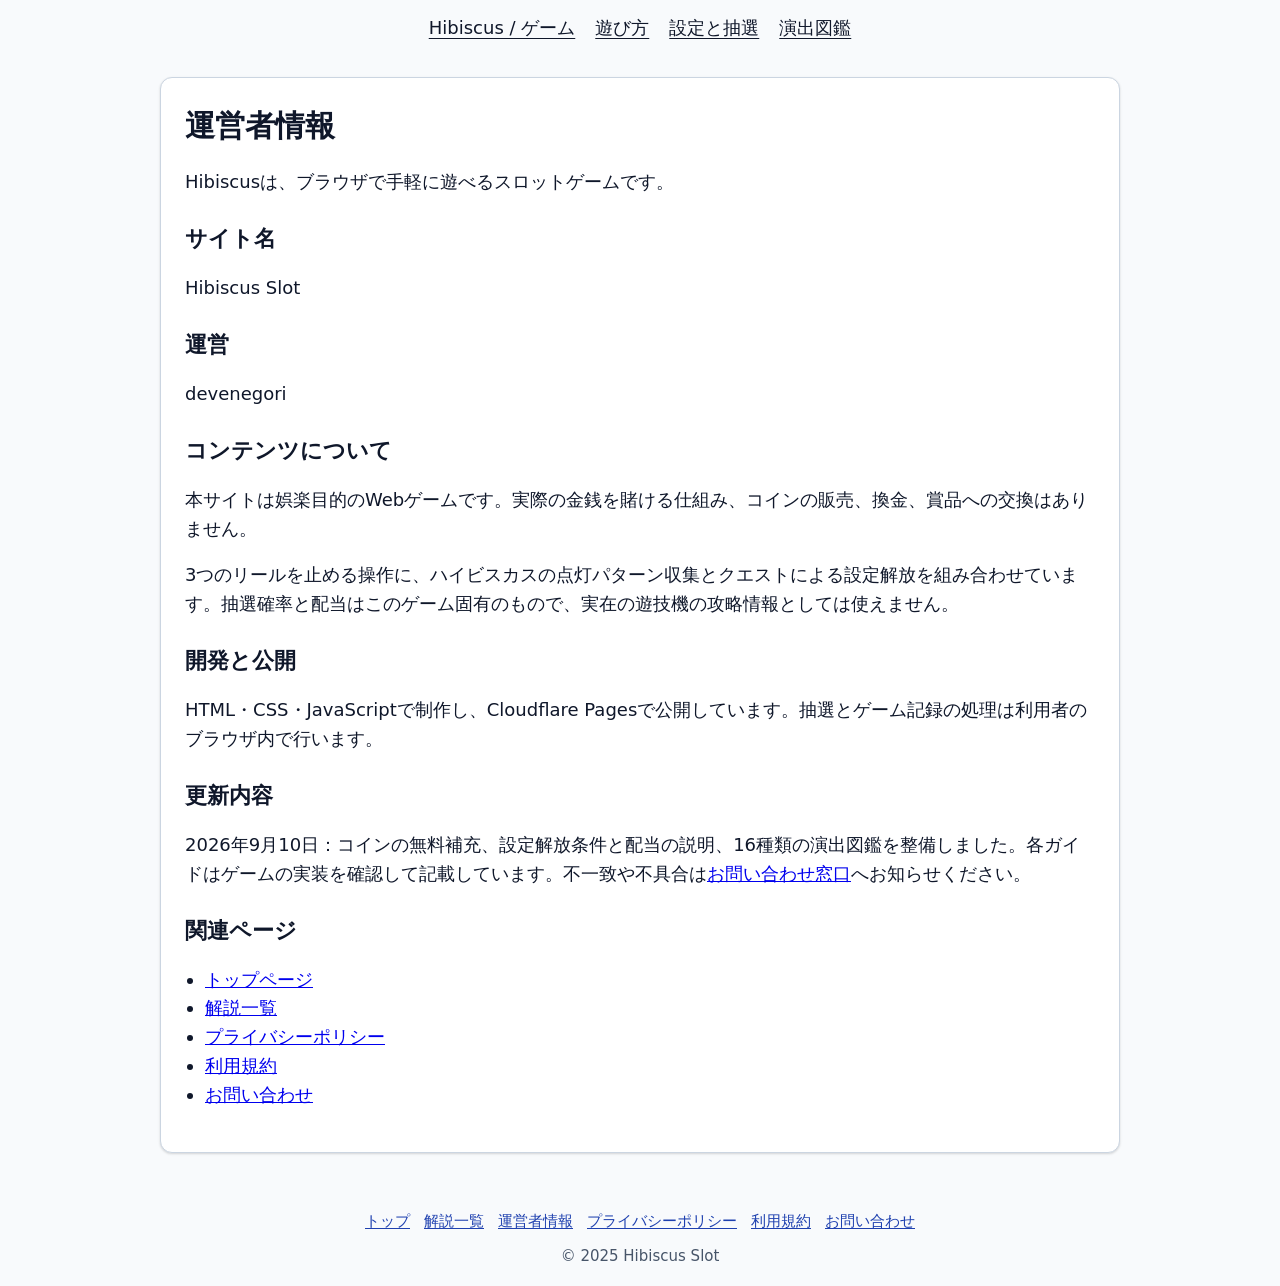
==== commit 5139269a: "Improve Hibiscus content and gameplay for AdSense review" ====
--- a/about.html
+++ b/about.html
@@ -4,12 +4,15 @@
   <meta charset="UTF-8">
   <meta name="viewport" content="width=device-width, initial-scale=1.0">
   <title>運営者情報 | Hibiscus</title>
-  <script async src="https://pagead2.googlesyndication.com/pagead/js/adsbygoogle.js?client=ca-pub-4931880787884929" crossorigin="anonymous"></script>
+  <meta name="google-adsense-account" content="ca-pub-4931880787884929">
+  <meta name="description" content="Hibiscus Slotの開発・運営者とゲームの公開方針について。">
+  <link rel="canonical" href="https://hibiscus-24w.pages.dev/about.html">
   <link rel="icon" href="data:,">
   <meta name="color-scheme" content="light dark">
-  <link rel="stylesheet" href="style.css?v=20260402-1">
+  <link rel="stylesheet" href="style.css?v=20260910-1">
 </head>
 <body>
+  <nav class="site-nav" aria-label="メインナビゲーション"><a href="index.html">Hibiscus / ゲーム</a><a href="beginner-guide.html">遊び方</a><a href="settings-guide.html">設定と抽選</a><a href="effects-guide.html">演出図鑑</a></nav>
   <main class="static-page-main">
     <article class="static-page-card">
       <h1>運営者情報</h1>
@@ -22,7 +25,12 @@
       <p>devenegori</p>
 
       <h2>コンテンツについて</h2>
-      <p>本サイトは娯楽目的のWebゲームです。実際の金銭を賭ける仕組みはありません。</p>
+      <p>本サイトは娯楽目的のWebゲームです。実際の金銭を賭ける仕組み、コインの販売、換金、賞品への交換はありません。</p>
+      <p>3つのリールを止める操作に、ハイビスカスの点灯パターン収集とクエストによる設定解放を組み合わせています。抽選確率と配当はこのゲーム固有のもので、実在の遊技機の攻略情報としては使えません。</p>
+      <h2>開発と公開</h2>
+      <p>HTML・CSS・JavaScriptで制作し、Cloudflare Pagesで公開しています。抽選とゲーム記録の処理は利用者のブラウザ内で行います。</p>
+      <h2>更新内容</h2>
+      <p>2026年9月10日：コインの無料補充、設定解放条件と配当の説明、16種類の演出図鑑を整備しました。各ガイドはゲームの実装を確認して記載しています。不一致や不具合は<a href="contact.html">お問い合わせ窓口</a>へお知らせください。</p>
 
       <h2>関連ページ</h2>
       <ul>
--- a/style.css
+++ b/style.css
@@ -794,3 +794,33 @@
     transform: none !important;
   }
 }
+.site-intro { max-width: 1120px; margin: 16px auto 0; padding: 0 16px; }
+.site-intro h1 { font-size: 26px; margin: 0 0 6px; letter-spacing: 0; }
+.site-intro p { margin: 0; line-height: 1.6; }
+.site-nav { display: flex; flex-wrap: wrap; gap: 12px 20px; max-width: 1120px; margin: 0 auto; padding: 14px 16px; }
+.site-intro .site-nav { padding-left: 0; padding-right: 0; }
+.site-nav a { color: inherit; text-underline-offset: 4px; }
+.refill-dialog { width: min(420px, calc(100% - 48px)); box-sizing: border-box; padding: 24px; border: 1px solid #888; border-radius: 8px; }
+.refill-dialog::backdrop { background: rgb(0 0 0 / 55%); }
+.refill-dialog h2 { margin-top: 0; font-size: 22px; }
+.refill-dialog p { line-height: 1.7; }
+.static-page-card { overflow-wrap: anywhere; }
+.app-main, .app-footer, .app-main > *, .site-intro, .site-nav { box-sizing: border-box; }
+.guide-panel a { color: var(--color-primary); }
+@media (max-width: 600px) {
+  .top-hud { width: 100%; min-width: 0; }
+  .top-hud .meter-panel { width: 100%; grid-auto-columns: minmax(0, 1fr); gap: 3px; }
+  .meter-box { min-width: 0; padding: 4px 2px; }
+  .meter-label { letter-spacing: 0; }
+  .digit-small { font-size: 14px; overflow-wrap: anywhere; }
+  .reel-frame { width: 100%; box-sizing: border-box; padding-left: 8px; padding-right: 8px; }
+  .slot-machine { width: 100%; }
+  .reel { flex: 1 1 0; min-width: 0; width: auto; box-sizing: border-box; }
+  .reel-frame #hibiscus { left: 0; }
+  .reel-frame #hibiscus-right { right: 0; }
+  .cabinet-panel { padding: 10px 8px; gap: 8px; grid-template-columns: minmax(0, 1fr) 64px; }
+  .cabinet-panel .panel-center { gap: 4px; min-width: 0; }
+  .cabinet-panel .stop { width: 44px; height: 44px; padding: 0; }
+  .cabinet-panel .lever.joystick { width: 64px; height: 80px; }
+  .cabinet-panel .panel-left { gap: 6px; font-size: 14px; }
+}
